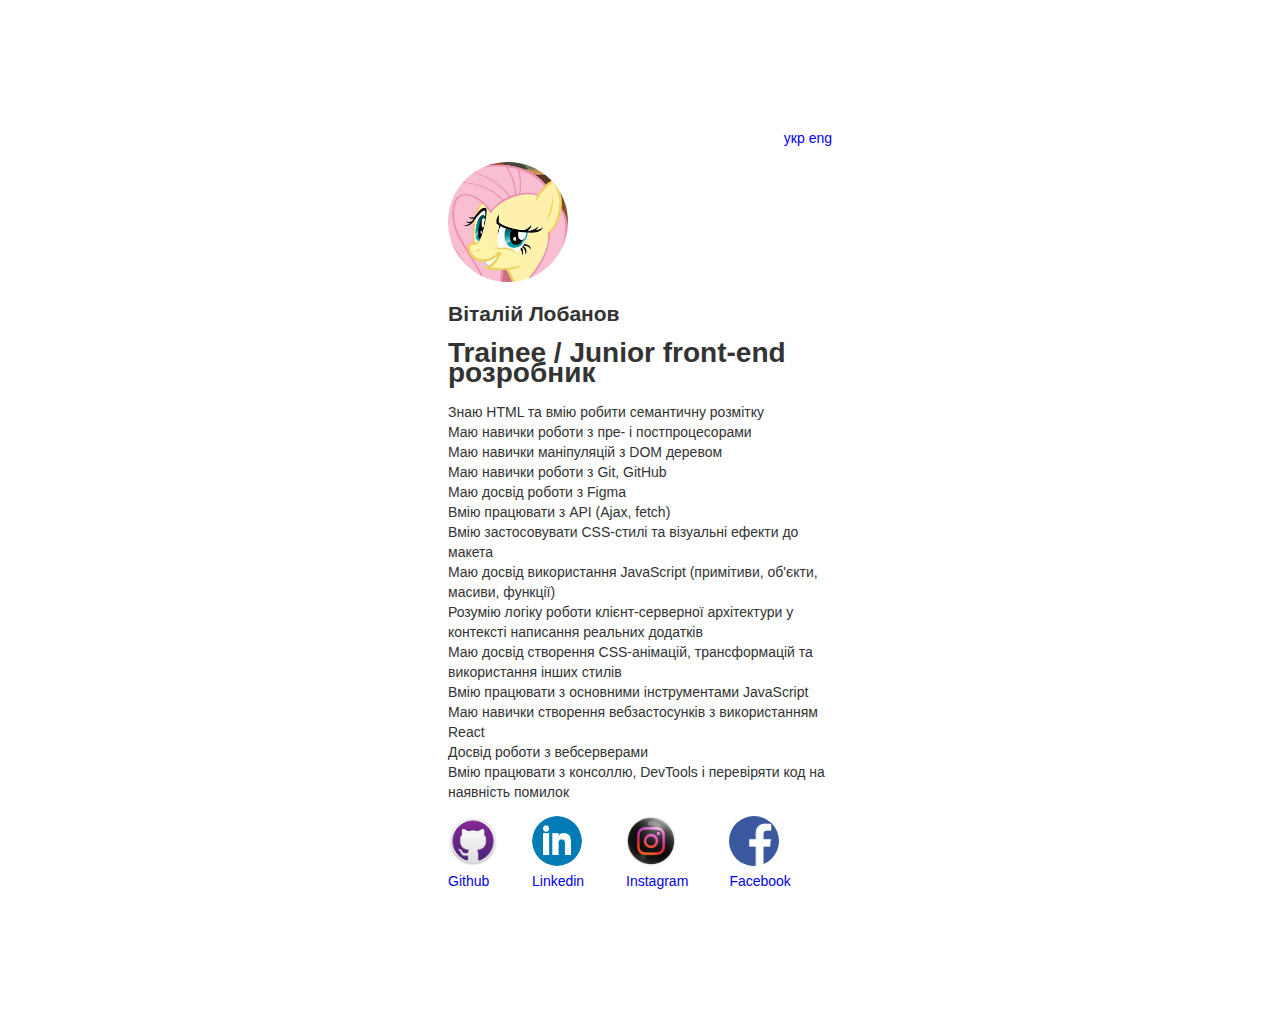
==== index.html @ 62f3983b "first commit" ====
<!DOCTYPE html>
<html lang="ua">
<head>
  <meta charset="UTF-8">
  <meta name="viewport" content="width=device-width, initial-scale=1.0">
  <title>Document</title>
  <link rel="stylesheet" href="style.css">
</head>

<body>

  <header>
    <nav>
      <ul>
        <li>
          <a href="#">укр</a>
        </li>
        <li>
          <a href="index-eng.html">eng</a>
        </li>
      </ul>
    </nav>
    <img src="images/photo.jpg" alt="photo">
    <h2>Віталій Лобанов</h2>
  </header>

  <main>
    <section class="skills">
    <h1>Trainee / Junior front-end розробник</h1>
      <ul>
        <li>Знаю HTML та вмію робити семантичну розмітку</li>
        <li>Маю навички роботи з пре- і постпроцесорами</li>
        <li>Маю навички маніпуляцій з DOM деревом</li>
        <li>Маю навички роботи з Git, GitHub</li>
        <li>Маю досвід роботи з Figma</li>
        <li>Вмію працювати з API (Ajax, fetch)</li>
        <li>Вмію застосовувати CSS-стилі та візуальні ефекти до макета</li>
        <li>Маю досвід використання JavaScript (примітиви, об'єкти, масиви, функції)</li>
        <li>Розумію логіку роботи клієнт-серверної архітектури у контексті написання реальних додатків</li>
        <li>Маю досвід створення CSS-анімацій, трансформацій та використання інших стилів</li>
        <li>Вмію працювати з основними інструментами JavaScript</li>
        <li>Маю навички створення вебзастосунків з використанням React</li>
        <li>Досвід роботи з вебсерверами</li>
        <li>Вмію працювати з консоллю, DevTools і перевіряти код на наявність помилок</li>
      </ul>
    </section>
  </main>

  <footer>
    <section class="links">
      <ul>
        <li>
          <a href="https://github.com/VitaliiLobanov"><img src="images/github-logo.jfif" alt="Github-logo">Github</a>
        </li>
        <li>
          <a href="https://linkedin.com/"><img src="images/linkedin-logo.webp" alt="Linkedin-logo">Linkedin</a>
        </li>
        <li>
          <a href="instagram.com"><img src="images/instagram-logo.png" alt="Instagram-logo">Instagram</a>
        </li>
        <li>
          <a href="facebook.com"><img src="images/fb-logo.png" alt="Facebook-logo">Facebook</a>
        </li>
      </ul>
    </section>
  </footer>
</body>

</html>
---- style.css ----
body {
  color: #333;
  background-color: #fff;
  min-height: 100%;
  margin:10% auto;
  font-family: Arial, sans-serif;
  font-size: 14px;
  line-height: 20px;
  flex: 1;
  width: 30%;
  border: #333;
  border-width: 10px;
}

a {
  text-decoration:none;

}

nav ul {
  text-align: right;
}

nav li {
  display: inline-block;
}

ul {
  padding: 0%;
}

li {
  list-style-type: none;
  text-align: left;
}

img {
  border-radius: 50%;
  width: 120px;
  height: 120px;
}

footer ul{
  display: flex;
  justify-content: center;
}

footer img{
  width: 50px;
  height: 50px;
}
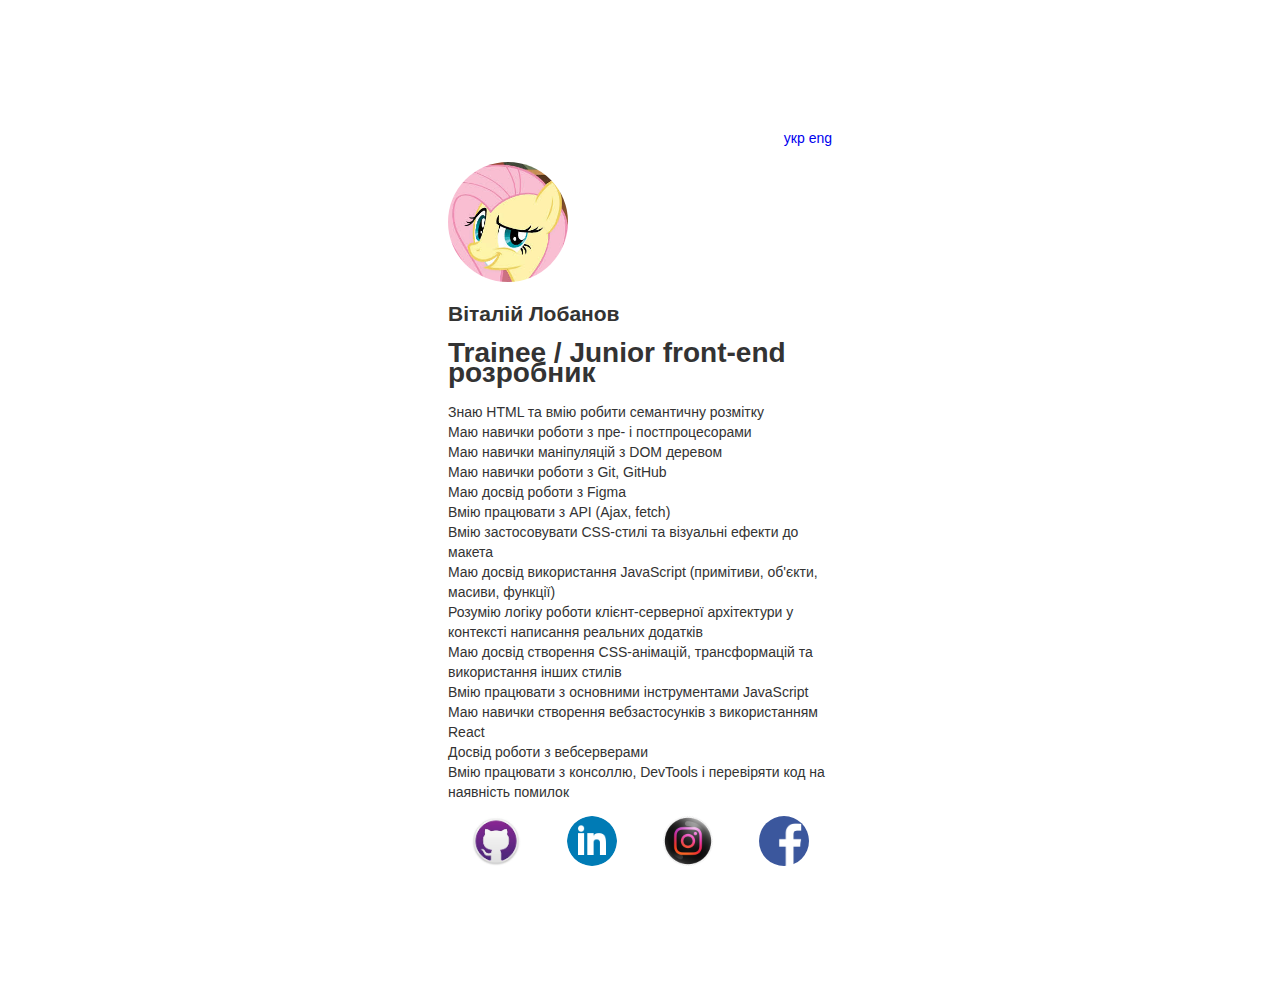
==== commit c4946612: "delete text in footer" ====
--- a/index.html
+++ b/index.html
@@ -50,16 +50,16 @@
     <section class="links">
       <ul>
         <li>
-          <a href="https://github.com/VitaliiLobanov"><img src="images/github-logo.jfif" alt="Github-logo">Github</a>
+          <a href="https://github.com/VitaliiLobanov"><img src="images/github-logo.jfif" alt="Github-logo"></a>
         </li>
         <li>
-          <a href="https://linkedin.com/"><img src="images/linkedin-logo.webp" alt="Linkedin-logo">Linkedin</a>
+          <a href="https://linkedin.com/"><img src="images/linkedin-logo.webp" alt="Linkedin-logo"></a>
         </li>
         <li>
-          <a href="instagram.com"><img src="images/instagram-logo.png" alt="Instagram-logo">Instagram</a>
+          <a href="instagram.com"><img src="images/instagram-logo.png" alt="Instagram-logo"></a>
         </li>
         <li>
-          <a href="facebook.com"><img src="images/fb-logo.png" alt="Facebook-logo">Facebook</a>
+          <a href="facebook.com"><img src="images/fb-logo.png" alt="Facebook-logo"></a>
         </li>
       </ul>
     </section>
--- a/style.css
+++ b/style.css
@@ -42,7 +42,7 @@
 
 footer ul{
   display: flex;
-  justify-content: center;
+  justify-content: space-around;
 }
 
 footer img{
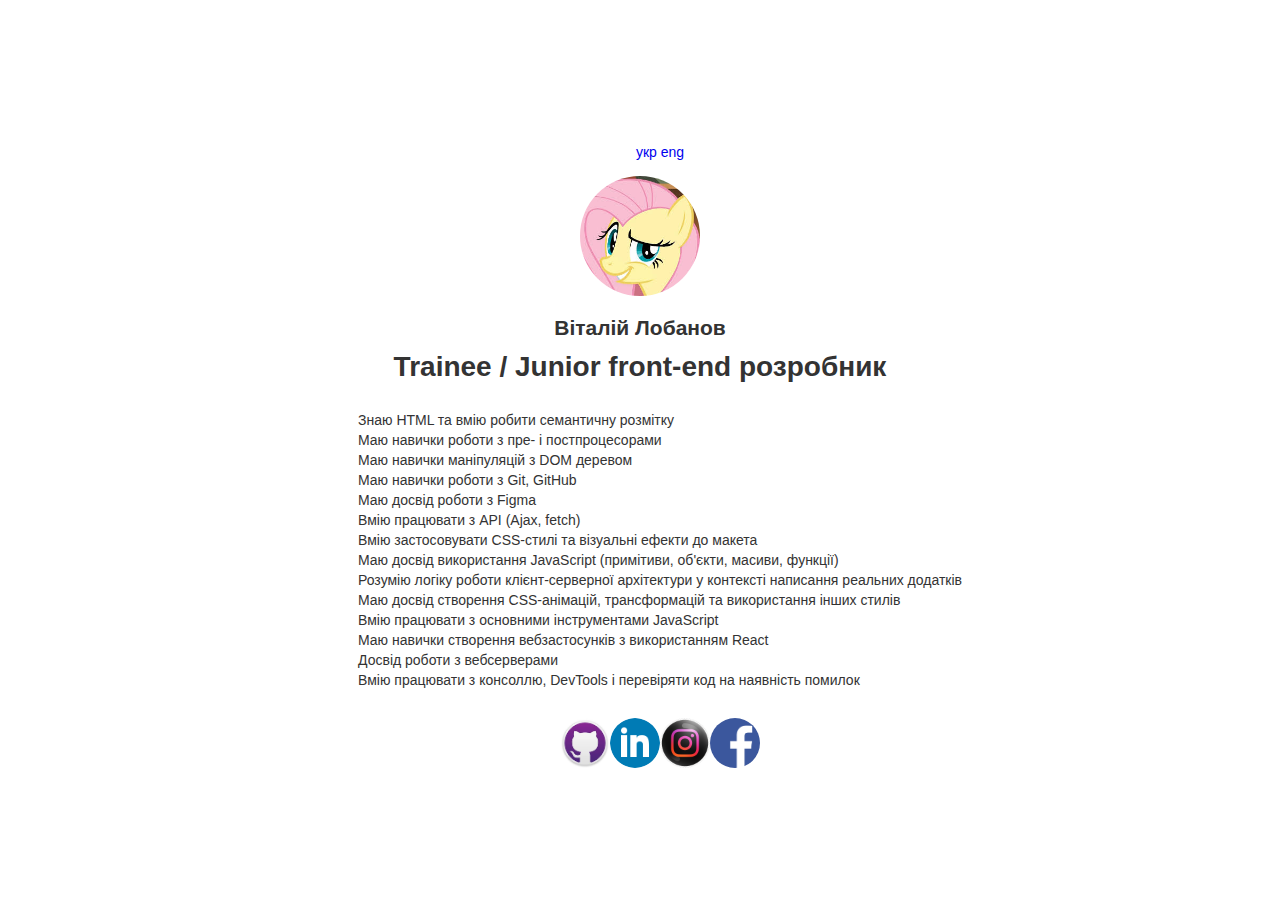
==== commit 47dec4d0: "change alt in ua-page" ====
--- a/index.html
+++ b/index.html
@@ -1,69 +1,71 @@
 <!DOCTYPE html>
 <html lang="ua">
+
 <head>
-  <meta charset="UTF-8">
-  <meta name="viewport" content="width=device-width, initial-scale=1.0">
-  <title>Document</title>
-  <link rel="stylesheet" href="style.css">
+	<meta charset="UTF-8">
+	<meta name="viewport" content="width=device-width, initial-scale=1.0">
+	<title>Document</title>
+	<link rel="stylesheet" href="style.css">
 </head>
 
 <body>
 
-  <header>
-    <nav>
-      <ul>
-        <li>
-          <a href="#">укр</a>
-        </li>
-        <li>
-          <a href="index-eng.html">eng</a>
-        </li>
-      </ul>
-    </nav>
-    <img src="images/photo.jpg" alt="photo">
-    <h2>Віталій Лобанов</h2>
-  </header>
+	<header>
+		<nav>
+			<ul>
+				<li>
+					<a href="#">укр</a>
+				</li>
+				<li>
+					<a href="index-eng.html">eng</a>
+				</li>
+			</ul>
+		</nav>
+		<img src="images/photo.jpg" alt="photo">
+		<h2>Віталій Лобанов</h2>
+	</header>
 
-  <main>
-    <section class="skills">
-    <h1>Trainee / Junior front-end розробник</h1>
-      <ul>
-        <li>Знаю HTML та вмію робити семантичну розмітку</li>
-        <li>Маю навички роботи з пре- і постпроцесорами</li>
-        <li>Маю навички маніпуляцій з DOM деревом</li>
-        <li>Маю навички роботи з Git, GitHub</li>
-        <li>Маю досвід роботи з Figma</li>
-        <li>Вмію працювати з API (Ajax, fetch)</li>
-        <li>Вмію застосовувати CSS-стилі та візуальні ефекти до макета</li>
-        <li>Маю досвід використання JavaScript (примітиви, об'єкти, масиви, функції)</li>
-        <li>Розумію логіку роботи клієнт-серверної архітектури у контексті написання реальних додатків</li>
-        <li>Маю досвід створення CSS-анімацій, трансформацій та використання інших стилів</li>
-        <li>Вмію працювати з основними інструментами JavaScript</li>
-        <li>Маю навички створення вебзастосунків з використанням React</li>
-        <li>Досвід роботи з вебсерверами</li>
-        <li>Вмію працювати з консоллю, DevTools і перевіряти код на наявність помилок</li>
-      </ul>
-    </section>
-  </main>
+	<main>
+		<section class="skills">
+			<h1>Trainee / Junior front-end розробник</h1>
+			<ul>
+				<li>Знаю HTML та вмію робити семантичну розмітку</li>
+				<li>Маю навички роботи з пре- і постпроцесорами</li>
+				<li>Маю навички маніпуляцій з DOM деревом</li>
+				<li>Маю навички роботи з Git, GitHub</li>
+				<li>Маю досвід роботи з Figma</li>
+				<li>Вмію працювати з API (Ajax, fetch)</li>
+				<li>Вмію застосовувати CSS-стилі та візуальні ефекти до макета</li>
+				<li>Маю досвід використання JavaScript (примітиви, об'єкти, масиви, функції)</li>
+				<li>Розумію логіку роботи клієнт-серверної архітектури у контексті написання реальних додатків</li>
+				<li>Маю досвід створення CSS-анімацій, трансформацій та використання інших стилів</li>
+				<li>Вмію працювати з основними інструментами JavaScript</li>
+				<li>Маю навички створення вебзастосунків з використанням React</li>
+				<li>Досвід роботи з вебсерверами</li>
+				<li>Вмію працювати з консоллю, DevTools і перевіряти код на наявність помилок</li>
+			</ul>
+		</section>
+	</main>
 
-  <footer>
-    <section class="links">
-      <ul>
-        <li>
-          <a href="https://github.com/VitaliiLobanov"><img src="images/github-logo.jfif" alt="Github-logo"></a>
-        </li>
-        <li>
-          <a href="https://linkedin.com/"><img src="images/linkedin-logo.webp" alt="Linkedin-logo"></a>
-        </li>
-        <li>
-          <a href="instagram.com"><img src="images/instagram-logo.png" alt="Instagram-logo"></a>
-        </li>
-        <li>
-          <a href="facebook.com"><img src="images/fb-logo.png" alt="Facebook-logo"></a>
-        </li>
-      </ul>
-    </section>
-  </footer>
+	<footer>
+		<section class="links">
+			<ul>
+				<li>
+					<a href="https://github.com/VitaliiLobanov"><img src="images/github-logo.jfif"
+							alt="Github-логотип"></a>
+				</li>
+				<li>
+					<a href="https://linkedin.com/"><img src="images/linkedin-logo.webp" alt="Linkedin-логотип"></a>
+				</li>
+				<li>
+					<a href="instagram.com"><img src="images/instagram-logo.png" alt="Instagram-логотип"></a>
+				</li>
+				<li>
+					<a href="facebook.com"><img src="images/fb-logo.png" alt="Facebook-логотип"></a>
+				</li>
+			</ul>
+		</section>
+	</footer>
 </body>
 
 </html>--- a/style.css
+++ b/style.css
@@ -1,51 +1,45 @@
 body {
-  color: #333;
-  background-color: #fff;
-  min-height: 100%;
-  margin:10% auto;
-  font-family: Arial, sans-serif;
-  font-size: 14px;
-  line-height: 20px;
-  flex: 1;
-  width: 30%;
-  border: #333;
-  border-width: 10px;
+	color: #333;
+	background-color: #fff;
+	min-height: 100%;
+	margin: 10% auto;
+	font-family: Arial, sans-serif;
+	font-size: 14px;
+	line-height: 20px;
+	flex: 1;
+	width: 80%;
+	text-align: center;
 }
 
 a {
-  text-decoration:none;
-
-}
-
-nav ul {
-  text-align: right;
+	text-decoration: none;
 }
 
 nav li {
-  display: inline-block;
+	display: inline-block;
 }
 
 ul {
-  padding: 0%;
-}
-
-li {
-  list-style-type: none;
-  text-align: left;
+	display: inline-block;	
+	list-style-type: none;
+	text-align: left;
 }
 
 img {
-  border-radius: 50%;
-  width: 120px;
-  height: 120px;
+	border-radius: 50%;
+	width: 120px;
+	height: 120px;
 }
 
-footer ul{
-  display: flex;
-  justify-content: space-around;
+footer {
+	display: inline-block;
 }
 
-footer img{
-  width: 50px;
-  height: 50px;
+footer ul {
+	display: flex;
+}
+
+footer img {
+	width: 50px;
+	height: 50px;
 }